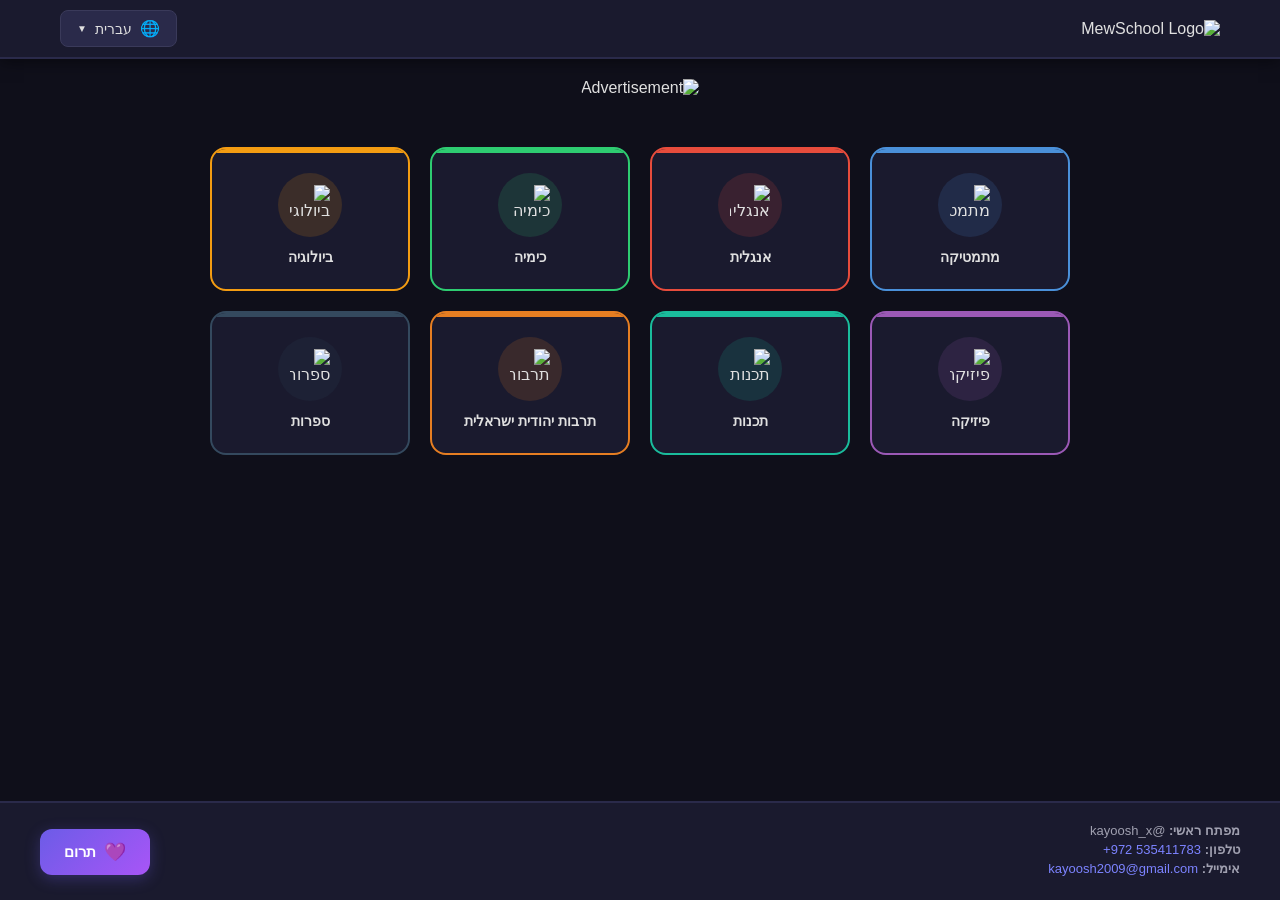
==== index.html @ 1fa44577 "First version" ====
<!DOCTYPE html>
<html lang="he" dir="rtl">
<head>
    <meta charset="UTF-8">
    <meta name="viewport" content="width=device-width, initial-scale=1.0">
    <title>MewSchool</title>
    <link rel="stylesheet" href="css/index.css">
</head>
<body>

    <!-- ===== NAVBAR ===== -->
    <nav class="navbar">
        <div class="navbar-container">
            <a href="index.html" class="navbar-logo">
                <img src="img/logo_nav.png" alt="MewSchool Logo">
            </a>
            <div class="lang-selector">
                <button class="lang-btn" id="langBtn">
                    <span class="lang-icon">🌐</span>
                    <span class="lang-current">עברית</span>
                    <span class="lang-arrow">▼</span>
                </button>
                <div class="lang-dropdown" id="langDropdown">
                    <a href="#" data-lang="he" data-page="index_he.html">עברית</a>
                    <a href="#" data-lang="ru" data-page="index_ru.html">Русский</a>
                    <a href="#" data-lang="en" data-page="index_en.html">English</a>
                </div>
            </div>
        </div>
    </nav>

    <!-- ===== AD BANNER ===== -->
    <section class="ad-banner">
        <a href="#">
            <img src="img/adbanner_he.png" alt="Advertisement" width="728" height="90">
        </a>
    </section>

    <!-- ===== SUBJECTS GRID ===== -->
    <section class="subjects-section">
        <div class="subjects-grid">

            <a href="#" class="subject-card" style="--card-color: #4A90D9;">
                <div class="subject-icon">
                    <img src="img/icons/math.png" alt="מתמטיקה">
                </div>
                <span class="subject-name">מתמטיקה</span>
            </a>

            <a href="#" class="subject-card" style="--card-color: #E74C3C;">
                <div class="subject-icon">
                    <img src="img/icons/english.png" alt="אנגלית">
                </div>
                <span class="subject-name">אנגלית</span>
            </a>

            <a href="#" class="subject-card" style="--card-color: #2ECC71;">
                <div class="subject-icon">
                    <img src="img/icons/chemistry.png" alt="כימיה">
                </div>
                <span class="subject-name">כימיה</span>
            </a>

            <a href="#" class="subject-card" style="--card-color: #F39C12;">
                <div class="subject-icon">
                    <img src="img/icons/biology.png" alt="ביולוגיה">
                </div>
                <span class="subject-name">ביולוגיה</span>
            </a>

            <a href="#" class="subject-card" style="--card-color: #9B59B6;">
                <div class="subject-icon">
                    <img src="img/icons/physics.png" alt="פיזיקה">
                </div>
                <span class="subject-name">פיזיקה</span>
            </a>

            <a href="#" class="subject-card" style="--card-color: #1ABC9C;">
                <div class="subject-icon">
                    <img src="img/icons/programming.png" alt="תכנות">
                </div>
                <span class="subject-name">תכנות</span>
            </a>

            <a href="#" class="subject-card" style="--card-color: #E67E22;">
                <div class="subject-icon">
                    <img src="img/icons/tarbut.png" alt="תרבות יהודית ישראלית">
                </div>
                <span class="subject-name">תרבות יהודית ישראלית</span>
            </a>

            <a href="#" class="subject-card" style="--card-color: #34495E;">
                <div class="subject-icon">
                    <img src="img/icons/sifrut.png" alt="ספרות">
                </div>
                <span class="subject-name">ספרות</span>
            </a>

        </div>
    </section>

    <!-- ===== FOOTER ===== -->
    <footer class="footer">
        <div class="footer-container">
            <div class="footer-info">
                <p><strong>מפתח ראשי:</strong> @kayoosh_x</p>
                <p><strong>טלפון:</strong> <a href="tel:+972535411783" dir="ltr">+972 535411783</a></p>
                <p><strong>אימייל:</strong> <a href="mailto:kayoosh2009@gmail.com">kayoosh2009@gmail.com</a></p>
            </div>
            <div class="footer-donate">
                <a href="#" class="donate-btn">
                    <span class="donate-icon">💜</span>
                    <span>תרום</span>
                </a>
            </div>
        </div>
    </footer>

    <!-- ===== SCRIPTS ===== -->
    <script src="js/index.js"></script>
</body>
</html>
---- css/index.css ----
/* ===== RESET & BASE ===== */
* {
    margin: 0;
    padding: 0;
    box-sizing: border-box;
}

body {
    font-family: 'Segoe UI', Tahoma, Arial, sans-serif;
    background-color: #0f0f1a;
    color: #e0e0e0;
    min-height: 100vh;
    display: flex;
    flex-direction: column;
    direction: rtl;
}

a {
    text-decoration: none;
    color: inherit;
}

/* ===== NAVBAR ===== */
.navbar {
    background-color: #1a1a2e;
    border-bottom: 2px solid #2a2a4a;
    position: sticky;
    top: 0;
    z-index: 1000;
    box-shadow: 0 2px 15px rgba(0, 0, 0, 0.5);
}

.navbar-container {
    max-width: 1200px;
    margin: 0 auto;
    padding: 10px 20px;
    display: flex;
    justify-content: space-between;
    align-items: center;
}

.navbar-logo img {
    height: 45px;
    width: auto;
    transition: transform 0.3s ease;
}

.navbar-logo img:hover {
    transform: scale(1.05);
}

/* ===== LANGUAGE SELECTOR ===== */
.lang-selector {
    position: relative;
}

.lang-btn {
    background: #2a2a4a;
    border: 1px solid #3a3a5a;
    color: #e0e0e0;
    padding: 8px 16px;
    border-radius: 8px;
    cursor: pointer;
    display: flex;
    align-items: center;
    gap: 8px;
    font-size: 14px;
    transition: all 0.3s ease;
}

.lang-btn:hover {
    background: #3a3a5a;
    border-color: #5a5a8a;
}

.lang-icon {
    font-size: 16px;
}

.lang-arrow {
    font-size: 10px;
    transition: transform 0.3s ease;
}

.lang-selector.active .lang-arrow {
    transform: rotate(180deg);
}

.lang-dropdown {
    position: absolute;
    top: calc(100% + 8px);
    left: 0;
    background: #1a1a2e;
    border: 1px solid #3a3a5a;
    border-radius: 8px;
    overflow: hidden;
    opacity: 0;
    visibility: hidden;
    transform: translateY(-10px);
    transition: all 0.3s ease;
    min-width: 140px;
    box-shadow: 0 8px 25px rgba(0, 0, 0, 0.5);
}

.lang-selector.active .lang-dropdown {
    opacity: 1;
    visibility: visible;
    transform: translateY(0);
}

.lang-dropdown a {
    display: block;
    padding: 10px 16px;
    color: #e0e0e0;
    transition: background 0.2s ease;
    font-size: 14px;
}

.lang-dropdown a:hover {
    background: #2a2a4a;
}

.lang-dropdown a.active-lang {
    color: #7c83ff;
    font-weight: bold;
}

/* ===== AD BANNER ===== */
.ad-banner {
    display: flex;
    justify-content: center;
    padding: 20px;
    background: transparent;
}

.ad-banner img {
    max-width: 100%;
    height: auto;
    border-radius: 8px;
    transition: transform 0.3s ease;
}

.ad-banner img:hover {
    transform: scale(1.02);
}

/* ===== SUBJECTS SECTION ===== */
.subjects-section {
    flex: 1;
    max-width: 900px;
    margin: 0 auto;
    padding: 30px 20px;
    width: 100%;
}

.subjects-grid {
    display: grid;
    grid-template-columns: repeat(4, 1fr);
    gap: 20px;
}

/* ===== SUBJECT CARD ===== */
.subject-card {
    background: #1a1a2e;
    border: 2px solid var(--card-color, #3a3a5a);
    border-radius: 16px;
    padding: 24px 16px;
    display: flex;
    flex-direction: column;
    align-items: center;
    gap: 12px;
    transition: all 0.3s ease;
    position: relative;
    overflow: hidden;
}

.subject-card::before {
    content: '';
    position: absolute;
    top: 0;
    left: 0;
    right: 0;
    height: 4px;
    background: var(--card-color, #3a3a5a);
}

.subject-card:hover {
    transform: translateY(-5px);
    box-shadow: 0 8px 30px rgba(0, 0, 0, 0.4),
                0 0 20px color-mix(in srgb, var(--card-color) 30%, transparent);
    border-color: var(--card-color);
}

.subject-icon {
    width: 64px;
    height: 64px;
    display: flex;
    align-items: center;
    justify-content: center;
    border-radius: 50%;
    background: color-mix(in srgb, var(--card-color) 15%, transparent);
    padding: 12px;
}

.subject-icon img {
    width: 100%;
    height: 100%;
    object-fit: contain;
}

.subject-name {
    font-size: 14px;
    font-weight: 600;
    text-align: center;
    color: #e0e0e0;
}

/* ===== FOOTER ===== */
.footer {
    background: #1a1a2e;
    border-top: 2px solid #2a2a4a;
    padding: 20px;
    margin-top: auto;
}

.footer-container {
    max-width: 1200px;
    margin: 0 auto;
    display: flex;
    justify-content: space-between;
    align-items: center;
    flex-wrap: wrap;
    gap: 15px;
}

.footer-info p {
    font-size: 13px;
    color: #a0a0b0;
    margin-bottom: 4px;
}

.footer-info a {
    color: #7c83ff;
    transition: color 0.2s ease;
}

.footer-info a:hover {
    color: #9da3ff;
}

/* ===== DONATE BUTTON ===== */
.donate-btn {
    display: flex;
    align-items: center;
    gap: 8px;
    background: linear-gradient(135deg, #6C5CE7, #a855f7);
    color: #fff;
    padding: 12px 24px;
    border-radius: 12px;
    font-size: 15px;
    font-weight: 600;
    transition: all 0.3s ease;
    box-shadow: 0 4px 15px rgba(108, 92, 231, 0.3);
}

.donate-btn:hover {
    transform: translateY(-2px);
    box-shadow: 0 6px 25px rgba(108, 92, 231, 0.5);
}

.donate-icon {
    font-size: 18px;
}

/* ===== RESPONSIVE ===== */
@media (max-width: 768px) {
    .subjects-grid {
        grid-template-columns: repeat(2, 1fr);
        gap: 15px;
    }

    .footer-container {
        flex-direction: column;
        text-align: center;
    }

    .navbar-container {
        padding: 8px 15px;
    }

    .navbar-logo img {
        height: 35px;
    }
}

@media (max-width: 480px) {
    .subjects-grid {
        grid-template-columns: repeat(2, 1fr);
        gap: 10px;
    }

    .subject-card {
        padding: 18px 10px;
    }

    .subject-icon {
        width: 48px;
        height: 48px;
    }

    .subject-name {
        font-size: 12px;
    }
}
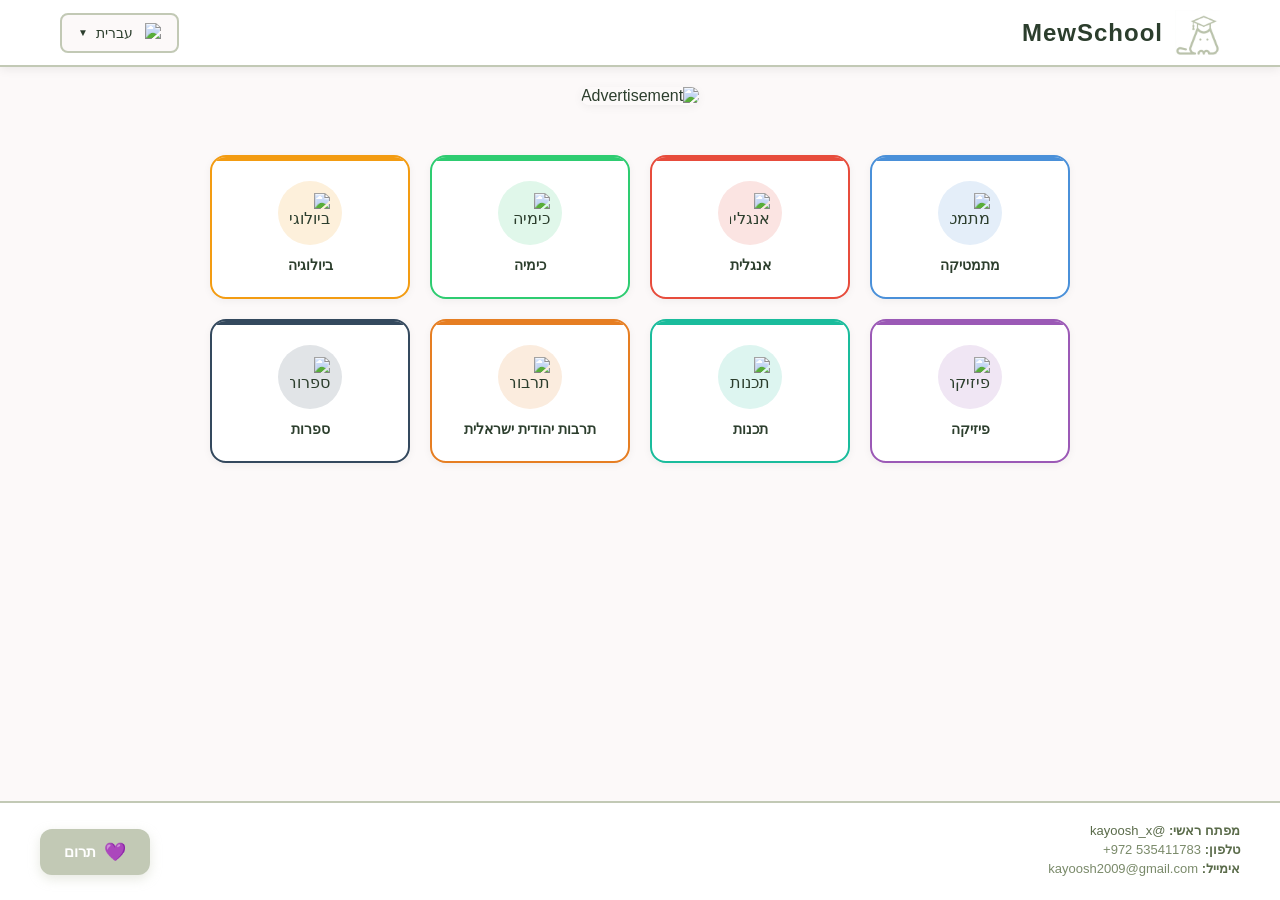
==== commit 6662d2d1: "Mini edits" ====
--- a/index.html
+++ b/index.html
@@ -1,11 +1,13 @@
 <!DOCTYPE html>
 <html lang="he" dir="rtl">
+
 <head>
     <meta charset="UTF-8">
     <meta name="viewport" content="width=device-width, initial-scale=1.0">
     <title>MewSchool</title>
-    <link rel="stylesheet" href="css/index.css">
+    <link href="css/index.css" rel="stylesheet">
 </head>
+
 <body>
 
     <!-- ===== NAVBAR ===== -->
@@ -13,17 +15,27 @@
         <div class="navbar-container">
             <a href="index.html" class="navbar-logo">
                 <img src="img/logo_nav.png" alt="MewSchool Logo">
+                <span class="navbar-title">MewSchool</span>
             </a>
             <div class="lang-selector">
                 <button class="lang-btn" id="langBtn">
-                    <span class="lang-icon">🌐</span>
+                    <img src="img/icons/lang.png" alt="Language" class="lang-main-icon">
                     <span class="lang-current">עברית</span>
                     <span class="lang-arrow">▼</span>
                 </button>
                 <div class="lang-dropdown" id="langDropdown">
-                    <a href="#" data-lang="he" data-page="index_he.html">עברית</a>
-                    <a href="#" data-lang="ru" data-page="index_ru.html">Русский</a>
-                    <a href="#" data-lang="en" data-page="index_en.html">English</a>
+                    <a href="#" data-lang="he" data-page="index_he.html">
+                        <img src="img/icons/he.png" alt="Israel" class="lang-flag">
+                        <span>עברית</span>
+                    </a>
+                    <a href="#" data-lang="ru" data-page="index_ru.html">
+                        <img src="img/icons/ru.png" alt="Russia" class="lang-flag">
+                        <span>Русский</span>
+                    </a>
+                    <a href="#" data-lang="en" data-page="index_en.html">
+                        <img src="img/icons/en.png" alt="USA" class="lang-flag">
+                        <span>English</span>
+                    </a>
                 </div>
             </div>
         </div>
@@ -116,7 +128,7 @@
         </div>
     </footer>
 
-    <!-- ===== SCRIPTS ===== -->
     <script src="js/index.js"></script>
 </body>
+
 </html>
--- a/css/index.css
+++ b/css/index.css
@@ -1,4 +1,3 @@
-/* ===== RESET & BASE ===== */
 * {
     margin: 0;
     padding: 0;
@@ -7,8 +6,8 @@
 
 body {
     font-family: 'Segoe UI', Tahoma, Arial, sans-serif;
-    background-color: #0f0f1a;
-    color: #e0e0e0;
+    background-color: #fcf9f9;
+    color: #2c3e2d;
     min-height: 100vh;
     display: flex;
     flex-direction: column;
@@ -22,12 +21,12 @@
 
 /* ===== NAVBAR ===== */
 .navbar {
-    background-color: #1a1a2e;
-    border-bottom: 2px solid #2a2a4a;
+    background-color: #ffffff;
+    border-bottom: 2px solid #c2c9b5;
     position: sticky;
     top: 0;
     z-index: 1000;
-    box-shadow: 0 2px 15px rgba(0, 0, 0, 0.5);
+    box-shadow: 0 2px 10px rgba(0, 0, 0, 0.08);
 }
 
 .navbar-container {
@@ -39,14 +38,27 @@
     align-items: center;
 }
 
+.navbar-logo {
+    display: flex;
+    align-items: center;
+    gap: 12px;
+    transition: transform 0.3s ease;
+}
+
+.navbar-logo:hover {
+    transform: scale(1.02);
+}
+
 .navbar-logo img {
     height: 45px;
     width: auto;
-    transition: transform 0.3s ease;
-}
-
-.navbar-logo img:hover {
-    transform: scale(1.05);
+}
+
+.navbar-title {
+    font-size: 24px;
+    font-weight: 700;
+    color: #2c3e2d;
+    letter-spacing: 1px;
 }
 
 /* ===== LANGUAGE SELECTOR ===== */
@@ -55,9 +67,9 @@
 }
 
 .lang-btn {
-    background: #2a2a4a;
-    border: 1px solid #3a3a5a;
-    color: #e0e0e0;
+    background: #fcf9f9;
+    border: 2px solid #c2c9b5;
+    color: #2c3e2d;
     padding: 8px 16px;
     border-radius: 8px;
     cursor: pointer;
@@ -69,12 +81,14 @@
 }
 
 .lang-btn:hover {
-    background: #3a3a5a;
-    border-color: #5a5a8a;
-}
-
-.lang-icon {
-    font-size: 16px;
+    background: #c2c9b5;
+    color: #ffffff;
+}
+
+.lang-main-icon {
+    width: 20px;
+    height: 20px;
+    object-fit: contain;
 }
 
 .lang-arrow {
@@ -90,16 +104,16 @@
     position: absolute;
     top: calc(100% + 8px);
     left: 0;
-    background: #1a1a2e;
-    border: 1px solid #3a3a5a;
+    background: #ffffff;
+    border: 2px solid #c2c9b5;
     border-radius: 8px;
     overflow: hidden;
     opacity: 0;
     visibility: hidden;
     transform: translateY(-10px);
     transition: all 0.3s ease;
-    min-width: 140px;
-    box-shadow: 0 8px 25px rgba(0, 0, 0, 0.5);
+    min-width: 160px;
+    box-shadow: 0 8px 20px rgba(0, 0, 0, 0.1);
 }
 
 .lang-selector.active .lang-dropdown {
@@ -109,20 +123,109 @@
 }
 
 .lang-dropdown a {
+    display: flex;
+    align-items: center;
+    gap: 10px;
+    padding: 10px 16px;
+    color: #2c3e2d;
+    transition: background 0.2s ease;
+    font-size: 14px;
+}
+
+.lang-dropdown a:hover {
+    background: #c2c9b5;
+    color: #ffffff;
+}
+
+.lang-dropdown a.active-lang {
+    color: #5a6b4a;
+    font-weight: bold;
+    background: #f0ede6;
+}
+
+.lang-flag {
+    width: 24px;
+    height: 16px;
+    object-fit: cover;
+    border-radius: 2px;
+}
+
+/* ===== LANGUAGE SELECTOR ===== */
+.lang-selector {
+    position: relative;
+}
+
+.lang-btn {
+    background: #fcf9f9;
+    border: 2px solid #c2c9b5;
+    color: #2c3e2d;
+    padding: 8px 16px;
+    border-radius: 8px;
+    cursor: pointer;
+    display: flex;
+    align-items: center;
+    gap: 8px;
+    font-size: 14px;
+    transition: all 0.3s ease;
+}
+
+.lang-btn:hover {
+    background: #c2c9b5;
+    color: #ffffff;
+}
+
+.lang-icon {
+    font-size: 16px;
+}
+
+.lang-arrow {
+    font-size: 10px;
+    transition: transform 0.3s ease;
+}
+
+.lang-selector.active .lang-arrow {
+    transform: rotate(180deg);
+}
+
+.lang-dropdown {
+    position: absolute;
+    top: calc(100% + 8px);
+    left: 0;
+    background: #ffffff;
+    border: 2px solid #c2c9b5;
+    border-radius: 8px;
+    overflow: hidden;
+    opacity: 0;
+    visibility: hidden;
+    transform: translateY(-10px);
+    transition: all 0.3s ease;
+    min-width: 140px;
+    box-shadow: 0 8px 20px rgba(0, 0, 0, 0.1);
+}
+
+.lang-selector.active .lang-dropdown {
+    opacity: 1;
+    visibility: visible;
+    transform: translateY(0);
+}
+
+.lang-dropdown a {
     display: block;
     padding: 10px 16px;
-    color: #e0e0e0;
+    color: #2c3e2d;
     transition: background 0.2s ease;
     font-size: 14px;
 }
 
 .lang-dropdown a:hover {
-    background: #2a2a4a;
+    background: #c2c9b5;
+    color: #ffffff;
 }
 
 .lang-dropdown a.active-lang {
-    color: #7c83ff;
+    color: #5a6b4a;
     font-weight: bold;
+    background: #f0ede6;
 }
 
 /* ===== AD BANNER ===== */
@@ -138,6 +241,7 @@
     height: auto;
     border-radius: 8px;
     transition: transform 0.3s ease;
+    box-shadow: 0 2px 10px rgba(0, 0, 0, 0.05);
 }
 
 .ad-banner img:hover {
@@ -161,8 +265,8 @@
 
 /* ===== SUBJECT CARD ===== */
 .subject-card {
-    background: #1a1a2e;
-    border: 2px solid var(--card-color, #3a3a5a);
+    background: #ffffff;
+    border: 2px solid var(--card-color, #c2c9b5);
     border-radius: 16px;
     padding: 24px 16px;
     display: flex;
@@ -172,6 +276,7 @@
     transition: all 0.3s ease;
     position: relative;
     overflow: hidden;
+    box-shadow: 0 2px 8px rgba(0, 0, 0, 0.05);
 }
 
 .subject-card::before {
@@ -181,13 +286,13 @@
     left: 0;
     right: 0;
     height: 4px;
-    background: var(--card-color, #3a3a5a);
+    background: var(--card-color, #c2c9b5);
 }
 
 .subject-card:hover {
     transform: translateY(-5px);
-    box-shadow: 0 8px 30px rgba(0, 0, 0, 0.4),
-                0 0 20px color-mix(in srgb, var(--card-color) 30%, transparent);
+    box-shadow: 0 8px 25px rgba(0, 0, 0, 0.12),
+        0 0 15px color-mix(in srgb, var(--card-color) 20%, transparent);
     border-color: var(--card-color);
 }
 
@@ -198,7 +303,7 @@
     align-items: center;
     justify-content: center;
     border-radius: 50%;
-    background: color-mix(in srgb, var(--card-color) 15%, transparent);
+    background: color-mix(in srgb, var(--card-color) 15%, #ffffff);
     padding: 12px;
 }
 
@@ -212,13 +317,13 @@
     font-size: 14px;
     font-weight: 600;
     text-align: center;
-    color: #e0e0e0;
+    color: #2c3e2d;
 }
 
 /* ===== FOOTER ===== */
 .footer {
-    background: #1a1a2e;
-    border-top: 2px solid #2a2a4a;
+    background: #ffffff;
+    border-top: 2px solid #c2c9b5;
     padding: 20px;
     margin-top: auto;
 }
@@ -235,17 +340,17 @@
 
 .footer-info p {
     font-size: 13px;
-    color: #a0a0b0;
+    color: #5a6b4a;
     margin-bottom: 4px;
 }
 
 .footer-info a {
-    color: #7c83ff;
+    color: #7a8a6a;
     transition: color 0.2s ease;
 }
 
 .footer-info a:hover {
-    color: #9da3ff;
+    color: #5a6b4a;
 }
 
 /* ===== DONATE BUTTON ===== */
@@ -253,19 +358,20 @@
     display: flex;
     align-items: center;
     gap: 8px;
-    background: linear-gradient(135deg, #6C5CE7, #a855f7);
-    color: #fff;
+    background: #c2c9b5;
+    color: #ffffff;
     padding: 12px 24px;
     border-radius: 12px;
     font-size: 15px;
     font-weight: 600;
     transition: all 0.3s ease;
-    box-shadow: 0 4px 15px rgba(108, 92, 231, 0.3);
+    box-shadow: 0 4px 12px rgba(194, 201, 181, 0.4);
 }
 
 .donate-btn:hover {
     transform: translateY(-2px);
-    box-shadow: 0 6px 25px rgba(108, 92, 231, 0.5);
+    box-shadow: 0 6px 20px rgba(194, 201, 181, 0.6);
+    background: #a8b09a;
 }
 
 .donate-icon {
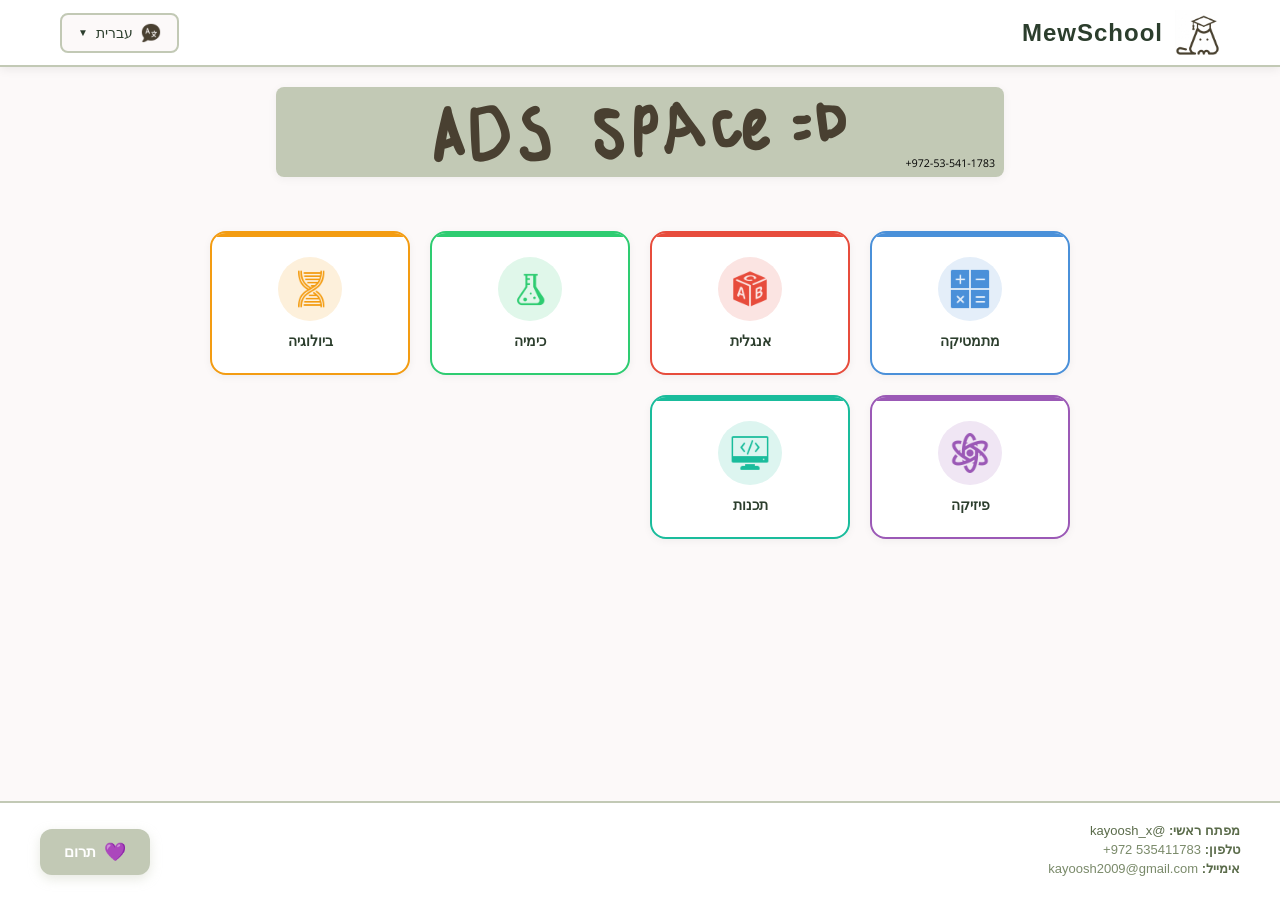
==== commit 881e2910: "Work with logos and icons" ====
--- a/index.html
+++ b/index.html
@@ -94,20 +94,6 @@
                 <span class="subject-name">תכנות</span>
             </a>
 
-            <a href="#" class="subject-card" style="--card-color: #E67E22;">
-                <div class="subject-icon">
-                    <img src="img/icons/tarbut.png" alt="תרבות יהודית ישראלית">
-                </div>
-                <span class="subject-name">תרבות יהודית ישראלית</span>
-            </a>
-
-            <a href="#" class="subject-card" style="--card-color: #34495E;">
-                <div class="subject-icon">
-                    <img src="img/icons/sifrut.png" alt="ספרות">
-                </div>
-                <span class="subject-name">ספרות</span>
-            </a>
-
         </div>
     </section>
 
